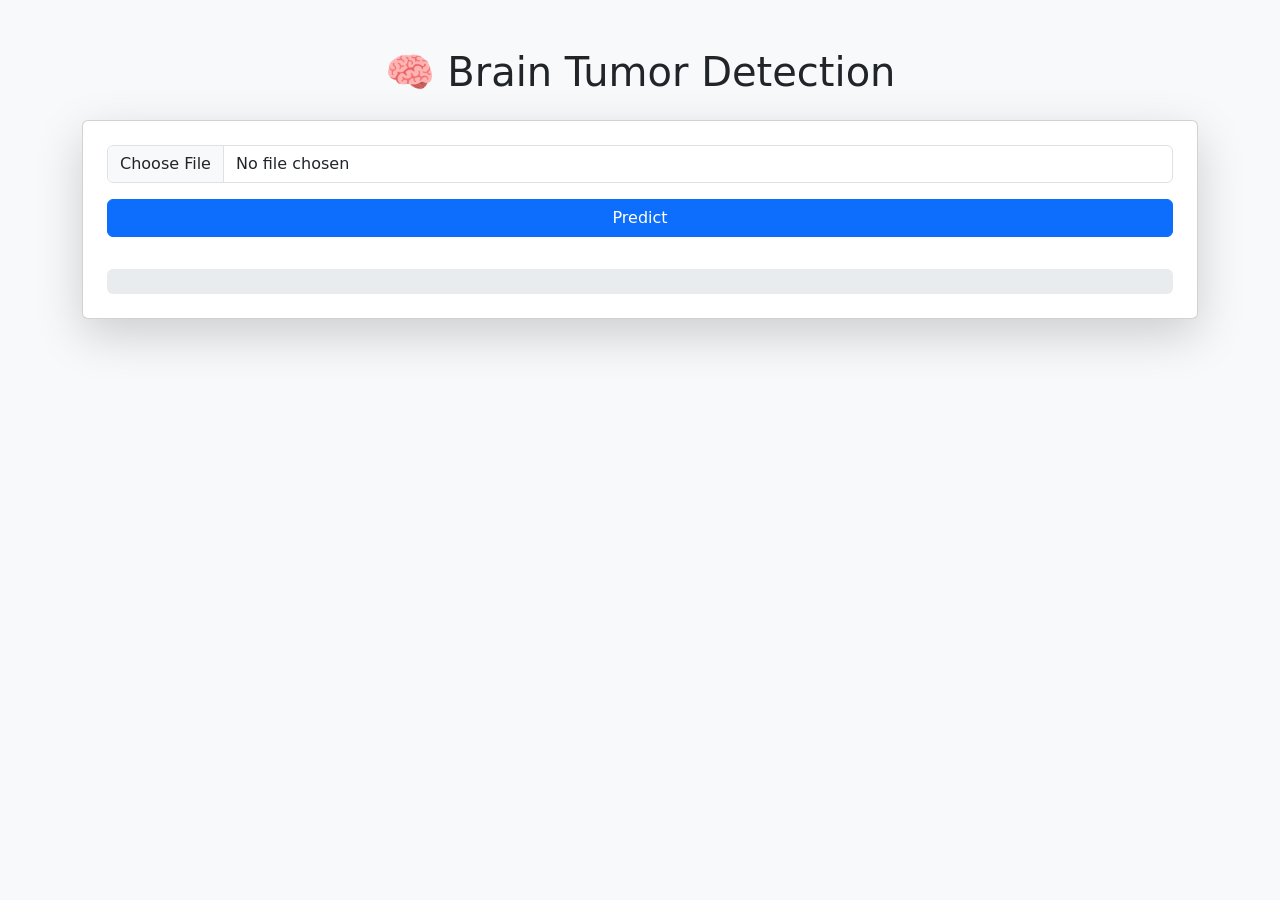
==== app/templates/index.html @ e4eb435c "Initial commit" ====
<!DOCTYPE html>
<html lang="en">
<head>
  <meta charset="UTF-8">
  <meta name="viewport" content="width=device-width, initial-scale=1.0">
  <title>Brain Tumor Detection</title>
  <link rel="stylesheet" href="/static/css/style.css">
  <link rel="stylesheet" href="https://cdn.jsdelivr.net/npm/bootstrap@5.3.0/dist/css/bootstrap.min.css">
</head>

<body class="bg-light">
  <div class="container text-center mt-5">
    <h1 class="mb-4">🧠 Brain Tumor Detection</h1>
    
    <div class="card p-4 shadow-lg">
      <input type="file" id="file-input" class="form-control mb-3" accept="image/*">
      <button id="predict-btn" class="btn btn-primary w-100">Predict</button>

      <div class="mt-4">
        <h5 id="result"></h5>
        <div class="progress mt-2" style="height: 25px;">
          <div id="confidence-bar" class="progress-bar" role="progressbar" style="width: 0%">0%</div>
        </div>
      </div>
    </div>
  </div>

  <script src="/static/js/script.js"></script>
</body>
</html>
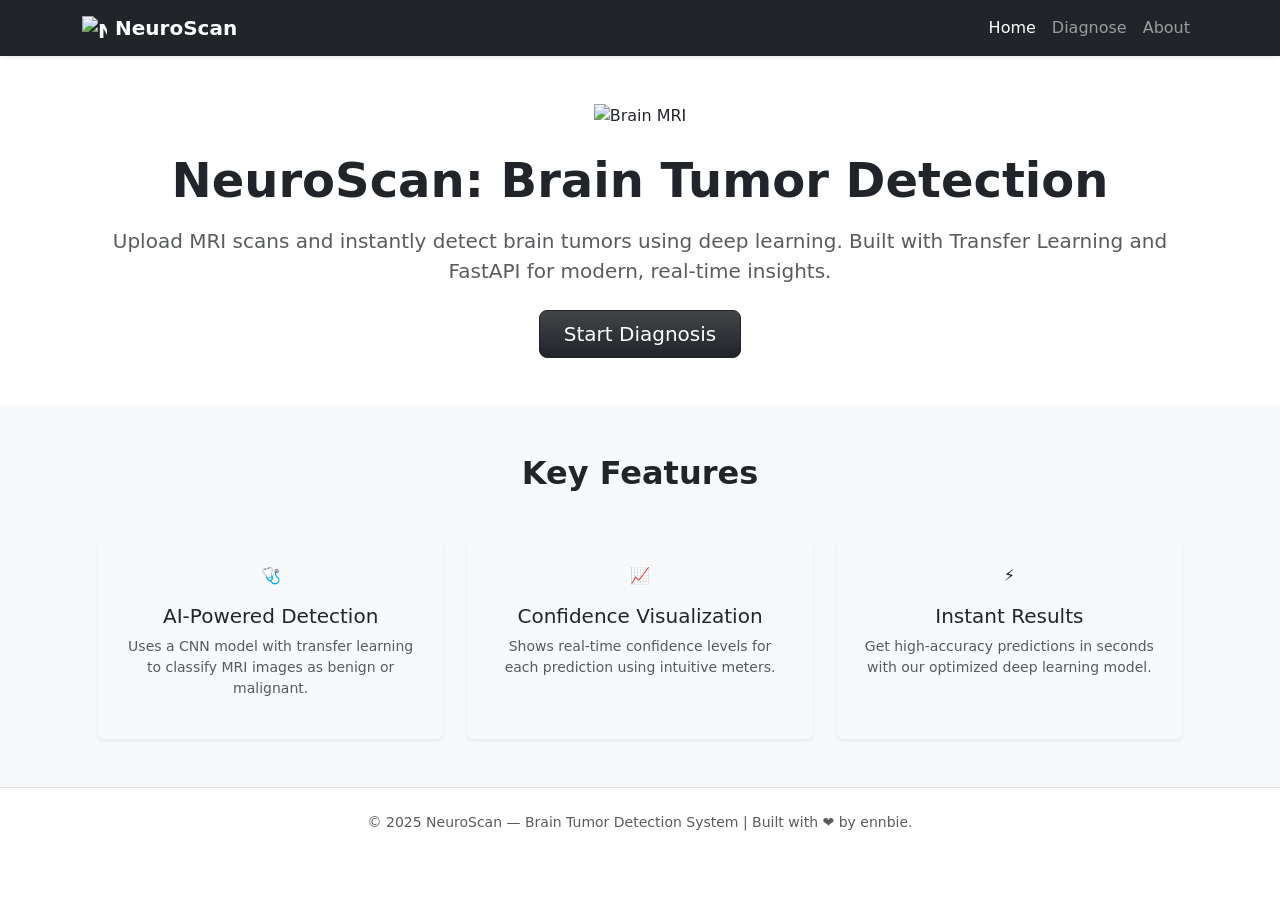
==== commit 44bd7888: "Complete version 1" ====
--- a/app/templates/index.html
+++ b/app/templates/index.html
@@ -1,30 +1,96 @@
 <!DOCTYPE html>
 <html lang="en">
 <head>
-  <meta charset="UTF-8">
-  <meta name="viewport" content="width=device-width, initial-scale=1.0">
-  <title>Brain Tumor Detection</title>
-  <link rel="stylesheet" href="/static/css/style.css">
-  <link rel="stylesheet" href="https://cdn.jsdelivr.net/npm/bootstrap@5.3.0/dist/css/bootstrap.min.css">
+  <meta charset="UTF-8" />
+  <meta name="viewport" content="width=device-width,initial-scale=1" />
+  <title>NeuroScan — Brain Tumor Detection</title>
+  
+  <link rel="icon" type="image/x-icon" href="/static/images/brain-icon-1.png">
+
+  <!-- Bootstrap -->
+  <link href="https://cdn.jsdelivr.net/npm/bootstrap@5.3.8/dist/css/bootstrap.min.css" rel="stylesheet" integrity="sha384-sRIl4kxILFvY47J16cr9ZwB07vP4J8+LH7qKQnuqkuIAvNWLzeN8tE5YBujZqJLB" crossorigin="anonymous">
+  <link rel="stylesheet" href="/static/css/index.css">
 </head>
+<body>
 
-<body class="bg-light">
-  <div class="container text-center mt-5">
-    <h1 class="mb-4">🧠 Brain Tumor Detection</h1>
-    
-    <div class="card p-4 shadow-lg">
-      <input type="file" id="file-input" class="form-control mb-3" accept="image/*">
-      <button id="predict-btn" class="btn btn-primary w-100">Predict</button>
+<!-- Navbar -->
+<nav class="navbar bg-dark navbar-expand-sm sticky-top shadow-sm" data-bs-theme="dark">
+  <div class="container">
+    <a class="navbar-brand fw-bold d-flex align-items-center" href="/">
+      <img src="/static/images/brain-icon-1.png" alt="NeuroScan logo" width="25" height="25" class="d-inline-block align-text-top me-2" loading="lazy">
+      NeuroScan
+    </a>
+    <button class="navbar-toggler" type="button" data-bs-toggle="collapse" data-bs-target="#navbarNav" aria-controls="navbarNav" aria-expanded="false" aria-label="Toggle navigation">
+      <span class="navbar-toggler-icon"></span>
+    </button>
+    <div class="collapse navbar-collapse" id="navbarNav">
+      <ul class="navbar-nav ms-auto">
+        <li class="nav-item">
+          <a class="nav-link active" aria-current="page" href="/">Home</a>
+        </li>
+        <li class="nav-item">
+          <a class="nav-link" href="/diagnose">Diagnose</a>
+        </li>
+        <li class="nav-item">
+          <a class="nav-link" href="/about">About</a>
+        </li>
+      </ul>
+    </div>
+  </div>
+</nav>
 
-      <div class="mt-4">
-        <h5 id="result"></h5>
-        <div class="progress mt-2" style="height: 25px;">
-          <div id="confidence-bar" class="progress-bar" role="progressbar" style="width: 0%">0%</div>
+<!-- Hero Section -->
+<section class="hero-section text-center">
+  <div class="container py-5">
+    <img src="/static/images/brain1.webp" alt="Brain MRI" class="hero-img mb-4" />
+    <h1 class="display-5 fw-bold">NeuroScan: Brain Tumor Detection</h1>
+    <p class="lead mt-3 text-muted">
+      Upload MRI scans and instantly detect brain tumors using deep learning.  
+      Built with Transfer Learning and FastAPI for modern, real-time insights.
+    </p>
+    <div class="mt-4">
+      <a href="/diagnose" class="btn btn-lg btn-dark bg-gradient px-4 py-2">Start Diagnosis</a>
+    </div>
+  </div>
+</section>
+
+<!-- Features Section -->
+<section class="features py-5 bg-light">
+  <div class="container text-center">
+    <h2 class="mb-5 fw-bold">Key Features</h2>
+    <div class="row g-4 px-3">
+      <div class="col">
+        <div class="feature-card p-4 h-100 shadow-sm rounded">
+          <div class="feature-icon mb-3">🩺</div>
+          <h5>AI-Powered Detection</h5>
+          <p class="text-muted small">Uses a CNN model with transfer learning to classify MRI images as benign or malignant.</p>
+        </div>
+      </div>
+      <div class="col-md-4">
+        <div class="feature-card p-4 h-100 shadow-sm rounded">
+          <div class="feature-icon mb-3">📈</div>
+          <h5>Confidence Visualization</h5>
+          <p class="text-muted small">Shows real-time confidence levels for each prediction using intuitive meters.</p>
+        </div>
+      </div>
+      <div class="col-md-4">
+        <div class="feature-card p-4 h-100 shadow-sm rounded">
+          <div class="feature-icon mb-3">⚡</div>
+          <h5>Instant Results</h5>
+          <p class="text-muted small">Get high-accuracy predictions in seconds with our optimized deep learning model.</p>
         </div>
       </div>
     </div>
   </div>
+</section>
 
-  <script src="/static/js/script.js"></script>
+<!-- Footer -->
+<footer class="py-4 text-center text-muted bg-white border-top">
+  <div class="container">
+    <p class="mb-0 small">© 2025 NeuroScan — Brain Tumor Detection System | Built with ❤️ by ennbie.</p>
+  </div>
+</footer>
+
+<script src="https://cdn.jsdelivr.net/npm/bootstrap@5.3.8/dist/js/bootstrap.bundle.min.js" integrity="sha384-FKyoEForCGlyvwx9Hj09JcYn3nv7wiPVlz7YYwJrWVcXK/BmnVDxM+D2scQbITxI" crossorigin="anonymous"></script>
 </body>
 </html>
